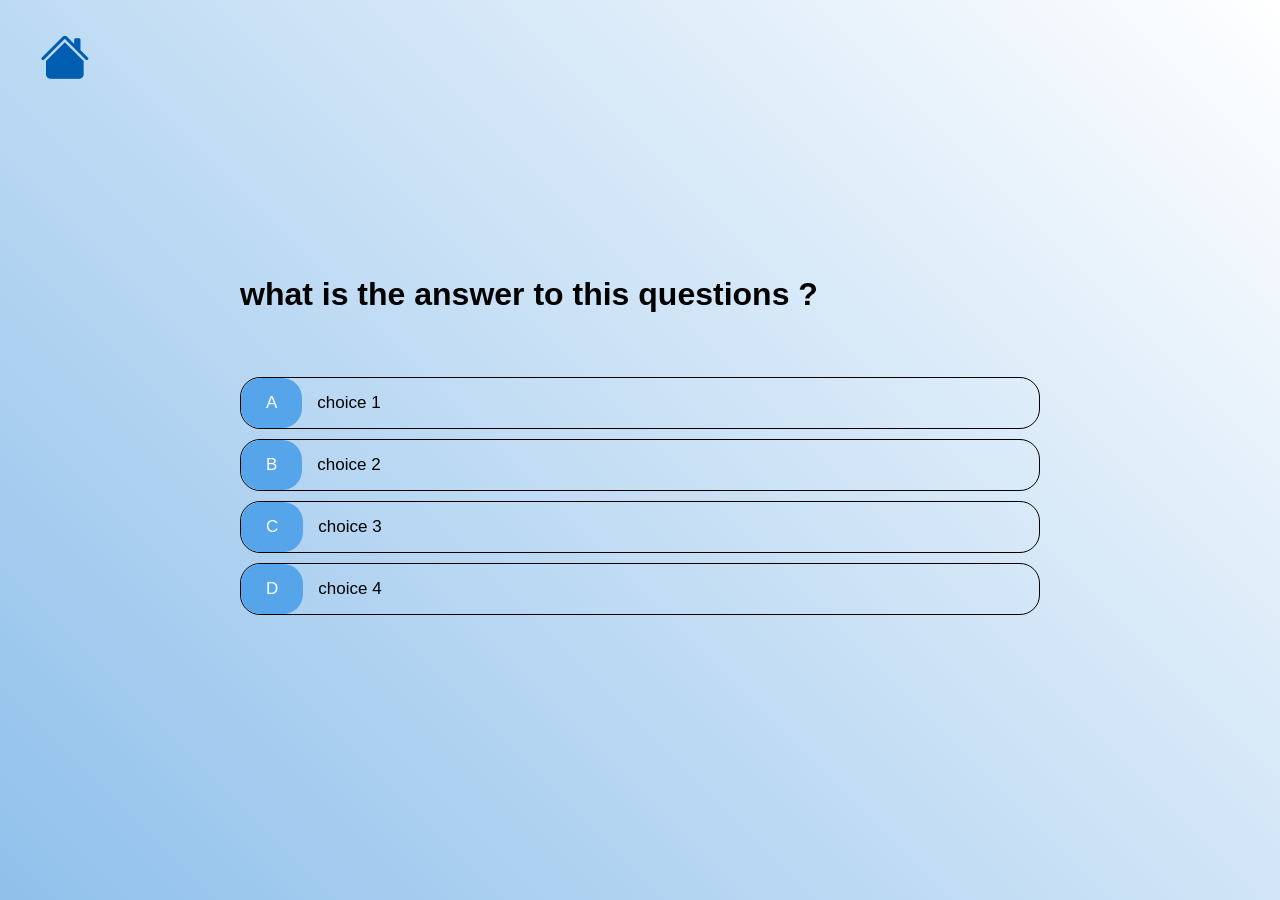
==== game.html @ d6492362 "The game page is finally done I added a back button to return to the home page and got creative with" ====
<!DOCTYPE html>
<html lang="en">
<head>
    <meta charset="UTF-8">
    <meta name="viewport" content="width=device-width, initial-scale=1.0">
    <link rel="stylesheet" href="https://cdn.jsdelivr.net/npm/bootstrap-icons@1.11.3/font/bootstrap-icons.min.css">
    <title>Play</title>
    <link rel="stylesheet" href="app.css">
    <link rel="stylesheet" href="game.css">
</head>
<body>
    <a class="turn-home" href="index.html"><i class="bi bi-house-fill"></i></a>
    <div class="container">
        <div id="game" class="justify-center flex-colunm">
            <h2 id="quesition"> what is the answer to this questions ?</h2>
            <div class="choice-container">
                <p class="choice-letter">A</p>
                <p class="choice-text">choice 1</p>
            </div>
            <div class="choice-container">
                <p class="choice-letter">B</p>
                <p class="choice-text">choice 2</p>
            </div>
            <div class="choice-container">
                <p class="choice-letter">C</p>
                <p class="choice-text">choice 3</p>
            </div>
            <div class="choice-container">
                <p class="choice-letter">D</p>
                <p class="choice-text">choice 4</p>
            </div>
        </div>
    </div>
    
</body>
</html>
---- app.css ----
:root{
    background-color:#ecf5ff;
    font-size: 62.5%;
}

*{
    box-sizing: border-box;
    font-family: Arial, Helvetica, sans-serif;
    margin: 0%;
    padding: 0%;
}

h1{
    font-size: 5.4rem;
    color: #56a5eb;
    margin-bottom: 5rem;
}


.container{
    height: 100vh;
    width: 100vw;
    display: flex;
    justify-content: center;
    align-items: center;
    max-width: 80rem;
    margin: 0 auto;
}
.container > *{
    width: 100%;
}
.flex-column{
    display: flex;
    flex-direction: column;
}
.flex-center{
    justify-content: center;
    align-items: center;
}
.justify-center{
    justify-content: center;
}
.text-center{
    text-align: center;
}
.hidden{
    display: none;
}

/* buttons my application i like */
.btn{
    font-size: 1.8rem;
    padding: 1rem 0;
    width: 20rem;
    text-align: center;
    margin-bottom: 2.5rem;
    text-decoration: none;
    color: white;
    background: linear-gradient(90deg, #56a5eb ,#2494f7);
    border-radius: 20px;
    box-shadow: 0 0 39px rgb(93, 179, 255 ,0.5);
    transition: 1s ease;
}
.btn:hover{
    cursor: pointer;
    transform: scale(1.04) translateY(-2px);
}
---- game.css ----
body{
    background: linear-gradient(45deg ,#8fc0ebfd , white);
}

.choice-container{
    display: flex;
    margin-bottom: 1rem;
    width: 100%;
    font-size: 1.7rem;
    border-radius: 2rem;
    border: 1px solid black;
    transition: 1s ease;

}
.choice-container:hover{
     box-shadow: 0 0 39px rgba(44, 129, 205, 0.712);
     transform: translateY(-0.2rem) scale(1.01) ;
}
.choice-letter{
    padding: 1.5rem 2.5rem;
    background-color: #56a5eb;
    color: white;
    border-radius: 2rem;
}
.choice-text{
    padding: 1.5rem;
}

h2{
    display: flex;
    font-size: 3.2rem;
    margin-bottom: 2em;
    justify-self: center;
    text-align: center;
}

.turn-home{
    position: absolute;
    color: #005eb0;
    font-size: 5rem;
    top: 3rem;
    left: 4rem;
}
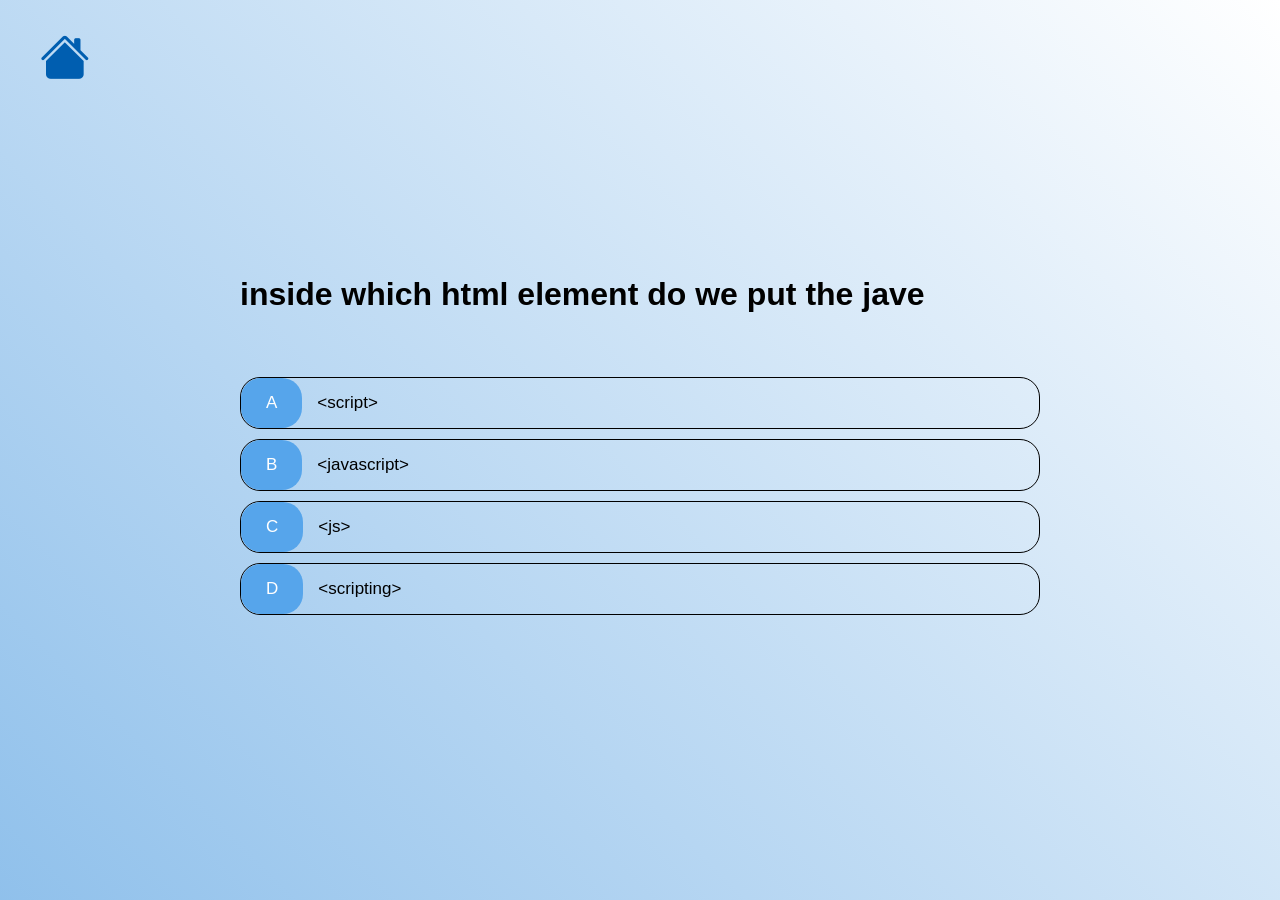
==== commit 042cdf81: "I've started working on the Javascript So far I've buitl a system the randomly selects questions set" ====
--- a/game.html
+++ b/game.html
@@ -12,25 +12,26 @@
     <a class="turn-home" href="index.html"><i class="bi bi-house-fill"></i></a>
     <div class="container">
         <div id="game" class="justify-center flex-colunm">
-            <h2 id="quesition"> what is the answer to this questions ?</h2>
+            <h2 id="question"> what is the answer to this questions ?</h2>
             <div class="choice-container">
                 <p class="choice-letter">A</p>
-                <p class="choice-text">choice 1</p>
+                <p class="choice-text" data-number="1">choice 1</p>
             </div>
             <div class="choice-container">
                 <p class="choice-letter">B</p>
-                <p class="choice-text">choice 2</p>
+                <p class="choice-text" data-number="2">choice 2</p>
             </div>
             <div class="choice-container">
                 <p class="choice-letter">C</p>
-                <p class="choice-text">choice 3</p>
+                <p class="choice-text" data-number="3">choice 3</p>
             </div>
             <div class="choice-container">
                 <p class="choice-letter">D</p>
-                <p class="choice-text">choice 4</p>
+                <p class="choice-text" data-number="4">choice 4</p>
             </div>
         </div>
     </div>
     
+    <script src="game.js"></script>
 </body>
 </html>
--- a/app.css
+++ b/app.css
@@ -64,4 +64,25 @@
 .btn:hover{
     cursor: pointer;
     transform: scale(1.04) translateY(-2px);
-}+}
+
+.hand{
+    position: absolute;
+    top: 10rem;
+    left: 6.5em;
+    display: inline-block;
+    font-size: 10rem;
+    transform-origin: 10% 70%;
+    animation: wave 2s infinite ease-in-out;
+}
+@keyframes wave {
+    0% {transform: rotate(0deg);}
+    10% {transform: rotate(14deg);}
+    20% {transform: rotate(-8deg);}
+    30% {transform: rotate(14deg);}
+    40% {transform: rotate(-4deg);}
+    50% {transform: rotate(10deg);}
+    60% {transform: rotate(0deg);}
+    100% {transform: rotate(0deg);}
+}
+
--- a/game.css
+++ b/game.css
@@ -24,6 +24,7 @@
 }
 .choice-text{
     padding: 1.5rem;
+    width: 100%;
 }
 
 h2{
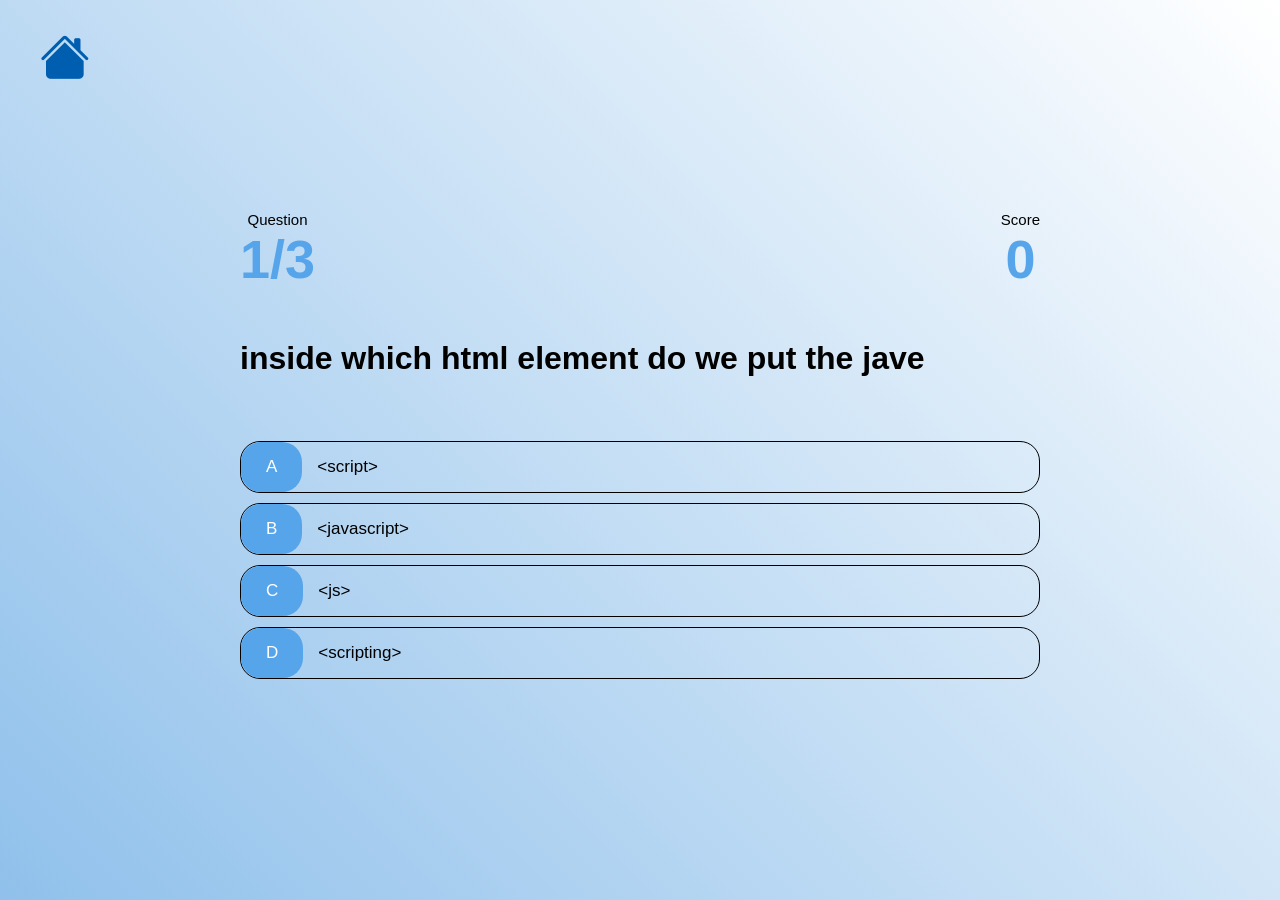
==== commit 8b80ba8e: "Iadded a question counter so users can see how many questions therer are in total and how many are l" ====
--- a/game.html
+++ b/game.html
@@ -12,6 +12,16 @@
     <a class="turn-home" href="index.html"><i class="bi bi-house-fill"></i></a>
     <div class="container">
         <div id="game" class="justify-center flex-colunm">
+            <div id="hub">
+                <div id="hub_item">
+                    <p class="hub_prefix">Question</p>
+                    <h1 class="hub_main_text" id="questioncounter"></h1>
+                </div>
+                <div id="hub_item">
+                    <p class="hub_prefix">Score</p>
+                    <h1 class="hub_main_text" id="score">0</h1>
+                </div>
+            </div>
             <h2 id="question"> what is the answer to this questions ?</h2>
             <div class="choice-container">
                 <p class="choice-letter">A</p>
--- a/game.css
+++ b/game.css
@@ -13,7 +13,7 @@
 
 }
 .choice-container:hover{
-     box-shadow: 0 0 39px rgba(44, 129, 205, 0.712);
+     
      transform: translateY(-0.2rem) scale(1.01) ;
 }
 .choice-letter{
@@ -41,4 +41,25 @@
     font-size: 5rem;
     top: 3rem;
     left: 4rem;
+}
+
+.correct{
+    border: 1.5px solid green;
+    box-shadow: 0 0 30px rgb(0, 128, 0,0.5)
+}
+.incorrect{
+    border: 2px solid red;
+    box-shadow: 0 0 30px rgba(255, 0, 0, 0.5)
+}
+
+#hub{
+    display: flex;
+    justify-content: space-between;
+}
+#hub_item{
+    text-align: center;
+    font-size: 1.5rem;
+}
+.hub_main_text{
+    text-align: center;
 }
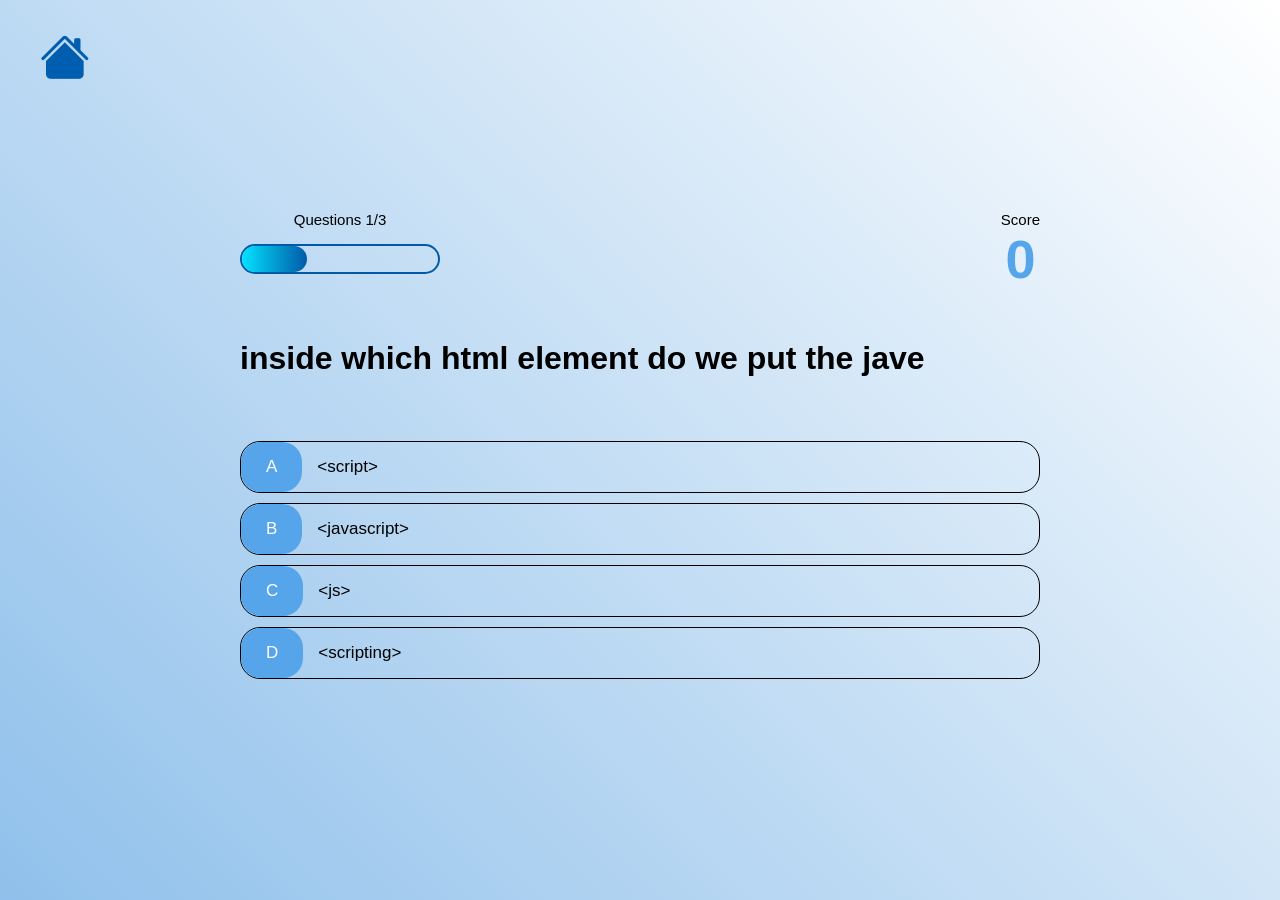
==== commit d91454bb: "I upgraded the question counter an turned it into a smooth gradient progress bar that fills up as th" ====
--- a/game.html
+++ b/game.html
@@ -14,8 +14,10 @@
         <div id="game" class="justify-center flex-colunm">
             <div id="hub">
                 <div id="hub_item">
-                    <p class="hub_prefix">Question</p>
-                    <h1 class="hub_main_text" id="questioncounter"></h1>
+                    <p id="progressText" class="hub_prefix">Question</p>
+                    <div id="progressBar">
+                        <div id="progressBarfull"></div>
+                    </div>
                 </div>
                 <div id="hub_item">
                     <p class="hub_prefix">Score</p>
--- a/game.css
+++ b/game.css
@@ -62,4 +62,20 @@
 }
 .hub_main_text{
     text-align: center;
+}
+
+#progressBar{
+    width: 20rem;
+    height: 3rem;
+    margin-top: 1.6rem;
+    border-radius: 20px;
+    border: 0.2rem solid #015aa8;
+    
+}
+#progressBarfull{
+    height: 2.6rem;
+    background:linear-gradient(90deg ,#03e2ff,#015aa8 );
+    width: 0%;
+    border-radius: 20px;
+
 }
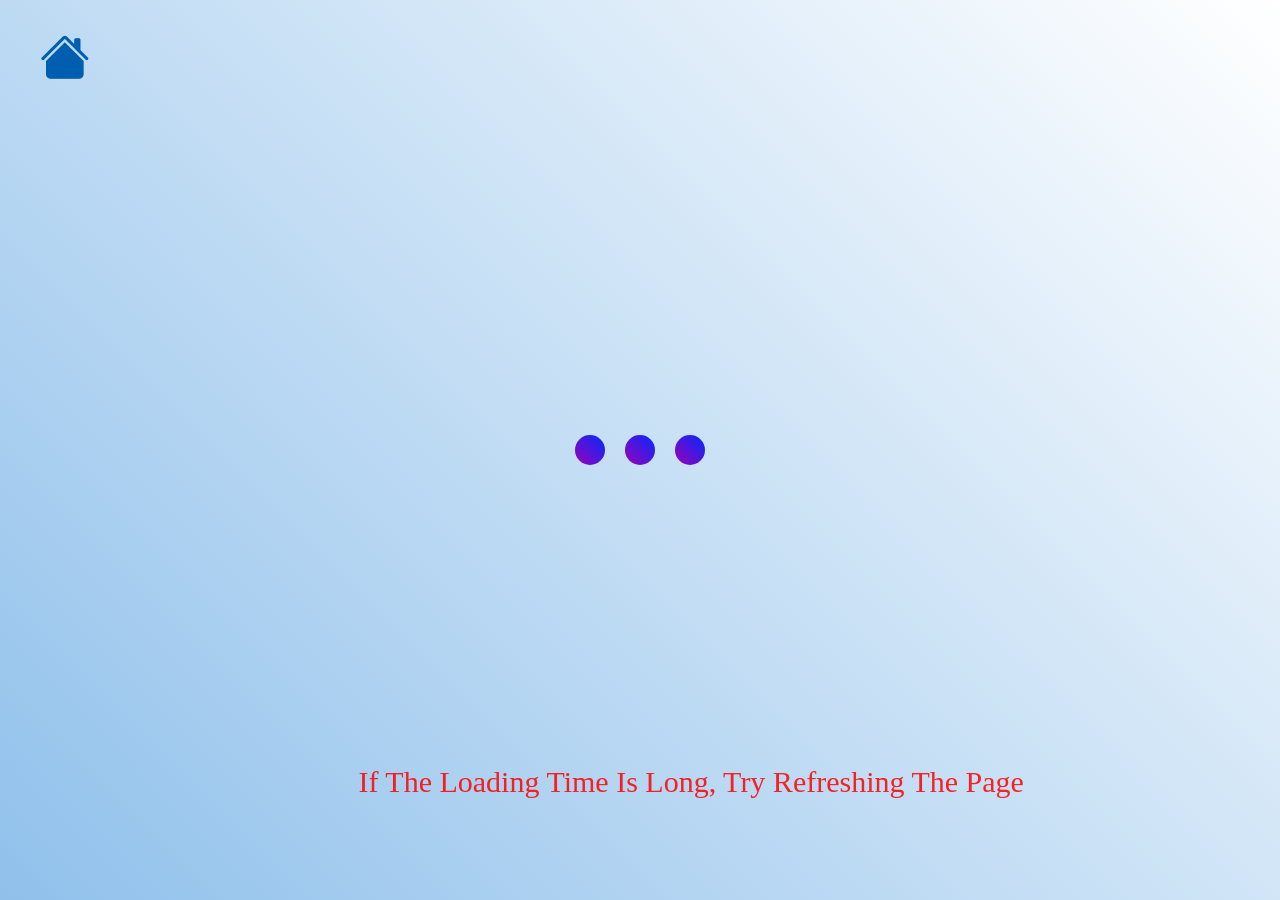
==== commit 64ecb4f8: "This has been the biggest update to th game so far . The most imprtant addition was integrationg rea" ====
--- a/game.html
+++ b/game.html
@@ -11,7 +11,13 @@
 <body>
     <a class="turn-home" href="index.html"><i class="bi bi-house-fill"></i></a>
     <div class="container">
-        <div id="game" class="justify-center flex-colunm">
+        <div id="load">
+            <div class="one"></div>
+            <div class="two"></div>
+            <div class="three"></div>
+            <p id="advice">If The Loading Time Is Long, Try Refreshing The Page</p>
+        </div>
+        <div id="game" class="justify-center flex-colunm " hidden>
             <div id="hub">
                 <div id="hub_item">
                     <p id="progressText" class="hub_prefix">Question</p>
@@ -24,22 +30,22 @@
                     <h1 class="hub_main_text" id="score">0</h1>
                 </div>
             </div>
-            <h2 id="question"> what is the answer to this questions ?</h2>
+            <h2 id="question"></h2>
             <div class="choice-container">
                 <p class="choice-letter">A</p>
-                <p class="choice-text" data-number="1">choice 1</p>
+                <p class="choice-text" data-number="1"></p>
             </div>
             <div class="choice-container">
                 <p class="choice-letter">B</p>
-                <p class="choice-text" data-number="2">choice 2</p>
+                <p class="choice-text" data-number="2"></p>
             </div>
             <div class="choice-container">
                 <p class="choice-letter">C</p>
-                <p class="choice-text" data-number="3">choice 3</p>
+                <p class="choice-text" data-number="3"></p>
             </div>
             <div class="choice-container">
                 <p class="choice-letter">D</p>
-                <p class="choice-text" data-number="4">choice 4</p>
+                <p class="choice-text" data-number="4"></p>
             </div>
         </div>
     </div>
--- a/app.css
+++ b/app.css
@@ -12,7 +12,7 @@
 
 h1{
     font-size: 5.4rem;
-    color: #56a5eb;
+    color:#092aff;
     margin-bottom: 5rem;
 }
 
@@ -56,7 +56,7 @@
     margin-bottom: 2.5rem;
     text-decoration: none;
     color: white;
-    background: linear-gradient(90deg, #56a5eb ,#2494f7);
+    background: linear-gradient(90deg, #092aff ,#19b2ff);
     border-radius: 20px;
     box-shadow: 0 0 39px rgb(93, 179, 255 ,0.5);
     transition: 1s ease;
@@ -69,10 +69,9 @@
 .hand{
     position: absolute;
     top: 10rem;
-    left: 6.5em;
-    display: inline-block;
+    display: flek;
     font-size: 10rem;
-    transform-origin: 10% 70%;
+    transform-origin: 70% 70%;
     animation: wave 2s infinite ease-in-out;
 }
 @keyframes wave {
@@ -86,3 +85,56 @@
     100% {transform: rotate(0deg);}
 }
 
+form{
+    position: relative;
+    display: flex;
+    margin-bottom: 4rem ;
+}
+
+#username{
+    
+    width: 28rem;
+    height: 5rem;
+    padding:  0 1em ;
+    border: 5px solid transparent;
+    border-radius: 100px;
+    background-image: linear-gradient(white, white), 
+                    linear-gradient(to right, #092aff, #19b2ff);
+    background-origin: border-box;
+    background-clip: padding-box, border-box;
+    box-shadow: 0 0.2rem 1.5rem #092aff;
+    font-size: 1.4em;
+    font-weight: 800;
+    
+}
+#username:focus{
+    outline: none;
+}
+#saveScoreBtn{
+    border-radius: 100px;
+    color:#092aff;
+    position: absolute;
+    right: 1.3em;
+    top: 0.8em;
+    font-size: 20px;
+    background-color: white;
+    border: none;
+    outline: none;
+}
+
+#finalScore{
+    color: black;
+    margin-bottom:1rem ;
+}
+#saveText{
+    margin-bottom: 1rem;
+}
+.or{
+    color: black;
+    font-size: 15rem;
+    transform: rotateZ(-10deg);
+    margin-bottom: 1rem;
+}
+#restart{
+    margin-top: 0;
+}
--- a/game.css
+++ b/game.css
@@ -74,8 +74,47 @@
 }
 #progressBarfull{
     height: 2.6rem;
-    background:linear-gradient(90deg ,#03e2ff,#015aa8 );
+    background:linear-gradient(90deg ,#092aff,#19b2ff );
     width: 0%;
     border-radius: 20px;
 
+}
+
+#load{
+    display: flex;
+    justify-content: center;
+    align-content: center;
+}
+#load div{
+    width: 30px;
+    height: 30px;
+    background: linear-gradient(45deg, #9c00b8,#002aff);
+    border-radius: 50%;
+    margin: 0 10px;
+    animation: up_down 0.9s alternate infinite;
+}
+#load[hidden]{
+    display: none;
+}
+#load .two{
+    animation-delay: 0.3s;
+}
+#load .three{
+    animation-delay: 0.6s;
+}
+@keyframes up_down {
+    to{
+        opacity: 0.2;
+        transform: translateY(-25px);
+    }
+}
+
+#advice{
+    font-family:'Times New Roman', Times, serif;
+    font-size: 3rem;
+    position: absolute;
+    left: 28%;
+    top: 85%;
+    width: 100%;
+    color: rgba(255, 0, 0, 0.85);
 }
